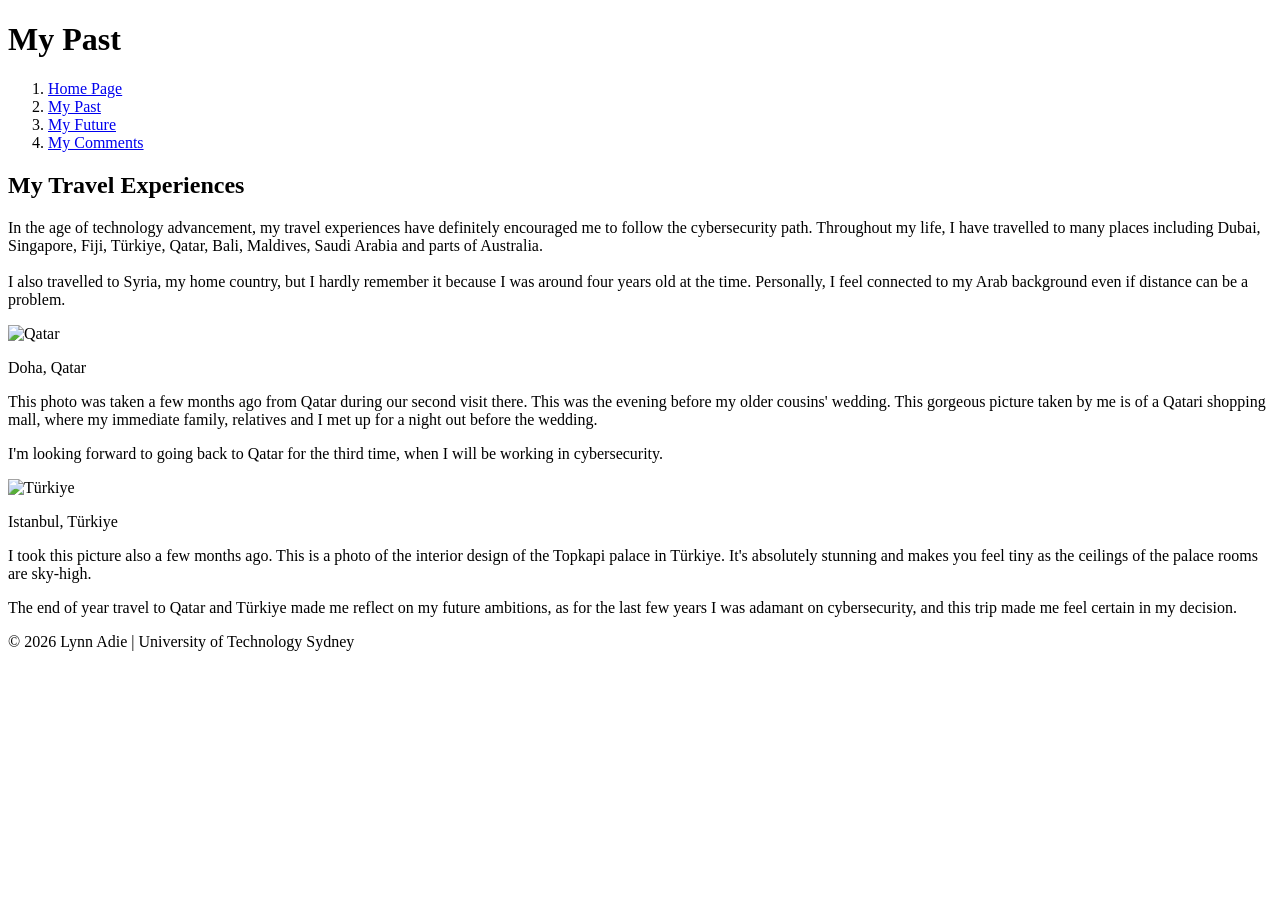
==== past.html @ b3c4d0c2 "Added past page" ====
<!DOCTYPE html>
<html>
<head>
  <link rel="stylesheet" href="websystems.css">
  <title>Past page</title>
</head>
<body>
  <h1 class="body-title">My Past</h1>

  <ol>
    <li><a href="index.html">Home Page</a></li>
    <li><a href="past.html">My Past</a></li>
    <li><a href="future.html">My Future</a></li>
    <li><a href="comments.html">My Comments</a></li>
  </ol>

  <main>
    <div class="main-card">
      <h2 class="body-title"> My Travel Experiences </h2>
      
      <div class="container">
        <p>In the age of technology advancement, my travel experiences have definitely encouraged me to follow the cybersecurity path. Throughout my life, I have travelled to many places including Dubai, Singapore, Fiji, Türkiye, Qatar, Bali, Maldives, Saudi Arabia and parts of Australia. <br><br>
        I also travelled to Syria, my home country, but I hardly remember it because I was around four years old at the time. Personally, I feel connected to my Arab background even if distance can be a problem.</p>
      </div>
      

      <div class="text-wrap-container">
        <img src="ta.jpeg" alt="Qatar" class="img-left">
        <p class="image-caption">Doha, Qatar</p>
        <p>This photo was taken a few months ago from Qatar during our second visit there. This was the evening before my older cousins' wedding. This gorgeous picture taken by me is of a Qatari shopping mall, where my immediate family, relatives and I met up for a night out before the wedding.</p>
        <p>I'm looking forward to going back to Qatar for the third time, when I will be working in cybersecurity.</p>
      </div>

      <div class="text-wrap-container">
        <img src="wa.jpeg" alt="Türkiye" class="img-right">
        <p class="image-caption">Istanbul, Türkiye</p>
        <p>I took this picture also a few months ago. This is a photo of the interior design of the Topkapi palace in Türkiye. It's absolutely stunning and makes you feel tiny as the ceilings of the palace rooms are sky-high.</p>
        <p>The end of year travel to Qatar and Türkiye made me reflect on my future ambitions, as for the last few years I was adamant on cybersecurity, and this trip made me feel certain in my decision.</p>
      </div>
    </div> 
  </main>

  <footer>
    <div class="footer-content">
      <p>&copy; 2026 Lynn Adie | University of Technology Sydney</p>
    </div>
  </footer>
</body>
</html>
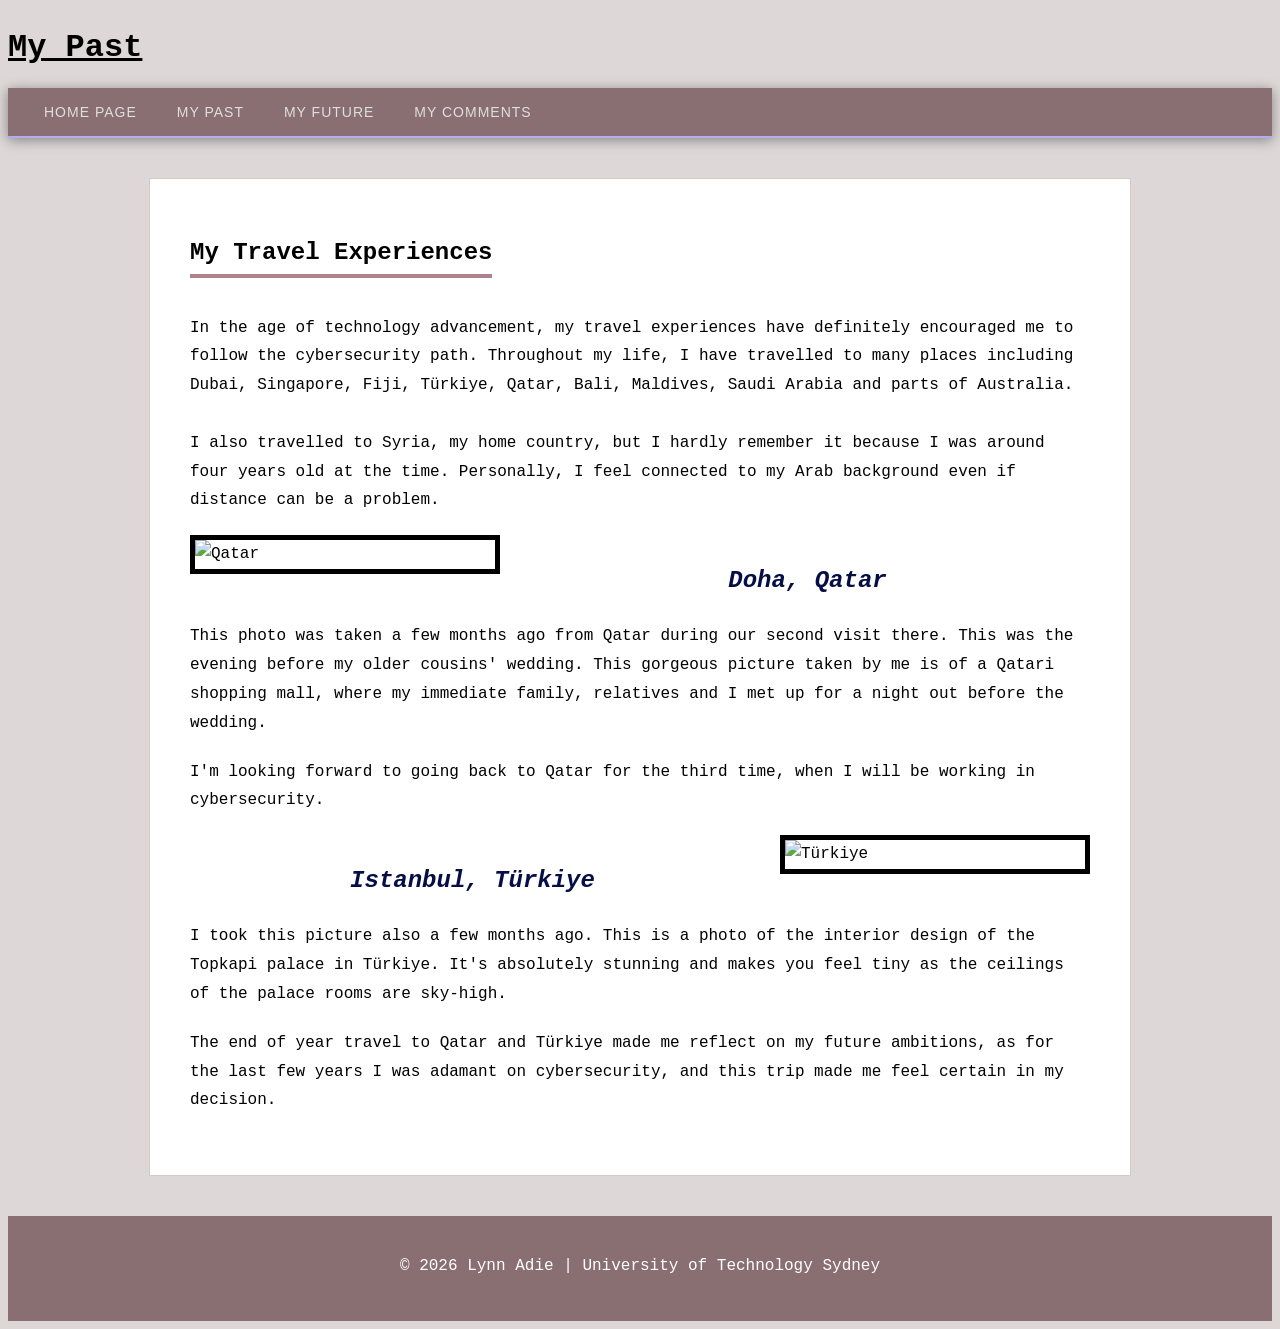
==== commit 37455f23: "Update past.html" ====
--- a/past.html
+++ b/past.html
@@ -25,14 +25,14 @@
       
 
       <div class="text-wrap-container">
-        <img src="ta.jpeg" alt="Qatar" class="img-left">
+        <img src="qatar.jpg" alt="Qatar" class="img-left">
         <p class="image-caption">Doha, Qatar</p>
         <p>This photo was taken a few months ago from Qatar during our second visit there. This was the evening before my older cousins' wedding. This gorgeous picture taken by me is of a Qatari shopping mall, where my immediate family, relatives and I met up for a night out before the wedding.</p>
         <p>I'm looking forward to going back to Qatar for the third time, when I will be working in cybersecurity.</p>
       </div>
 
       <div class="text-wrap-container">
-        <img src="wa.jpeg" alt="Türkiye" class="img-right">
+        <img src="turkey.jpg" alt="Türkiye" class="img-right">
         <p class="image-caption">Istanbul, Türkiye</p>
         <p>I took this picture also a few months ago. This is a photo of the interior design of the Topkapi palace in Türkiye. It's absolutely stunning and makes you feel tiny as the ceilings of the palace rooms are sky-high.</p>
         <p>The end of year travel to Qatar and Türkiye made me reflect on my future ambitions, as for the last few years I was adamant on cybersecurity, and this trip made me feel certain in my decision.</p>
--- a/websystems.css
+++ b/websystems.css
@@ -0,0 +1,255 @@
+body{
+    background-color: rgb(221, 215, 215);
+}
+
+ol {
+    margin: 0;
+    padding: 0 16px;
+    overflow: hidden;
+    background-color: #896e72;
+    display: flex;
+    align-items: center;
+    height: 48px;
+    box-shadow: 0 2px 12px rgba(0, 0, 0, 0.4);
+    border-bottom: 2px solid #b6abee;
+}
+
+li {
+    list-style: none;
+}
+
+li a {
+    display: block;
+    color: #e0e0e0;
+    text-align: center;
+    padding: 0 20px;
+    line-height: 48px;
+    text-decoration: none;
+    font-family: sans-serif;
+    font-size: 14px;
+    letter-spacing: 1px;
+    text-transform: uppercase;
+    transition: color 0.2s, background-color 0.2s;
+    border-radius: 4px;
+}
+
+li a:hover {
+    color: #f1d5d5;
+    background-color: rgba(254, 153, 150, 0.1);
+}
+
+body {
+  font-family: "Courier";  
+
+}
+
+
+
+p {
+  line-height: 1.8;
+  font-size: 16px;        
+  margin-bottom: 20px; 
+}
+
+h1 {
+  text-decoration: underline;
+  font-weight: bold;
+}
+
+h2 {
+  text-decoration: none;       
+  border-bottom: 4px solid #AF828D; 
+  padding-bottom: 8px;         
+  display: inline-block;        
+}
+
+.nickname {
+    font-style: italic;
+    color: #000000; 
+    font-weight: bold;
+    display: block; 
+    margin: 15px 0; 
+    border-left: 3px solid #AF828D; 
+    padding-left: 15px; 
+}
+
+.main-card {
+    background-color: white;
+    border: 1px solid #d1ccc0;
+    padding: 40px;
+    margin: 40px auto;
+    max-width: 900px;
+    clear: both; 
+}
+
+#graphic-design-header {
+    text-decoration: underline;
+    font-size: 18px;        
+    color: #382a2d;
+    margin-top: 20px;
+}
+
+
+
+.image-caption {
+    color: #050f46;             
+    text-align: center;       
+    font-size: 1.5em;           
+    font-style: italic;         
+    margin-bottom: 20px;  
+    font-weight: bold;    
+}
+
+
+.img-left {
+    float: left;            
+    margin: 0 25px 15px 0;  
+    border: 5px solid #000000; 
+    width: 350px;          
+    height: auto;
+}
+
+.img-right {
+    float: right;           
+    margin: 0 0 15px 25px;  
+    border: 5px solid #000000; 
+    width: 390px;
+    height: auto;
+}
+
+.img-left, .img-right {
+    width: 300px; 
+    border: 5px solid #000000;
+}
+
+
+.text-wrap-container {
+    overflow: hidden; 
+    margin-bottom: 40px;
+    width: 100%;
+    font-size: 16px;       
+    line-height: 1.8;     
+    margin: 0;
+
+}
+
+
+.img-left2 {
+    float: left;            
+    margin: 0 25px 15px 0;  
+    border: 5px solid #000000; 
+    width: 300px;          
+    height: auto;
+}
+
+.img-right2 {
+    float: right;           
+    margin: 0 0 15px 25px;  
+    border: 5px solid #000000; 
+    width: 400px;
+    height: auto;
+}
+
+
+
+.container {
+  display: flex;
+  align-items: center; 
+  gap: 30px;           
+}
+
+
+.tree, .tree ul {
+    list-style-type: none;
+    margin: 0;
+    padding: 0;
+    position: relative;
+
+}
+
+.tree ul {
+    margin-left: 30px; 
+}
+
+.tree li {
+    margin: 0;
+    padding: 10px 0 10px 25px; 
+    position: relative;
+}
+
+
+.tree li::before {
+    content: "";
+    position: absolute;
+    width: 25px;
+}
+
+.tree li::after {
+    content: "";
+    position: absolute;
+    top: 0;
+    left: 0;
+    height: 100%;
+    border-left: 2px solid #000000;
+}
+
+.tree li:last-child::after {
+    height: 22px; 
+    font-size: 22px;
+}
+
+body {
+  display: flex;
+  flex-direction: column;
+  min-height: 100vh;
+}
+main {
+  flex: 1;
+}
+
+
+footer {
+  background-color: #896e72;
+  color: #ffffff;
+  text-align: center;
+  padding: 20px 0; 
+  width: 100%;
+  margin-top: auto; 
+}
+
+.the-table {
+  border: 20px solid #000000;
+  border-collapse: collapse;
+  width: 100%;
+  margin-bottom: 20px;
+
+}
+
+.the-table, .the-table th, .the-table td {
+    border: 2px solid black;
+    border-collapse: collapse;
+}
+
+.the-table {
+  border: 3px solid #000000;
+  border-collapse: collapse;
+  width: 100%;
+  margin-bottom: 20px;
+  background-color: white;
+}
+
+.the-table th, .the-table td {
+  border: 1px solid #000000;
+  padding: 10px;
+  text-align: left;
+}
+
+.circle-list li {
+  list-style-type: disc;
+  padding-left: 20px;
+  display: list-item;
+  margin-bottom: 10px;
+}
+
+
+
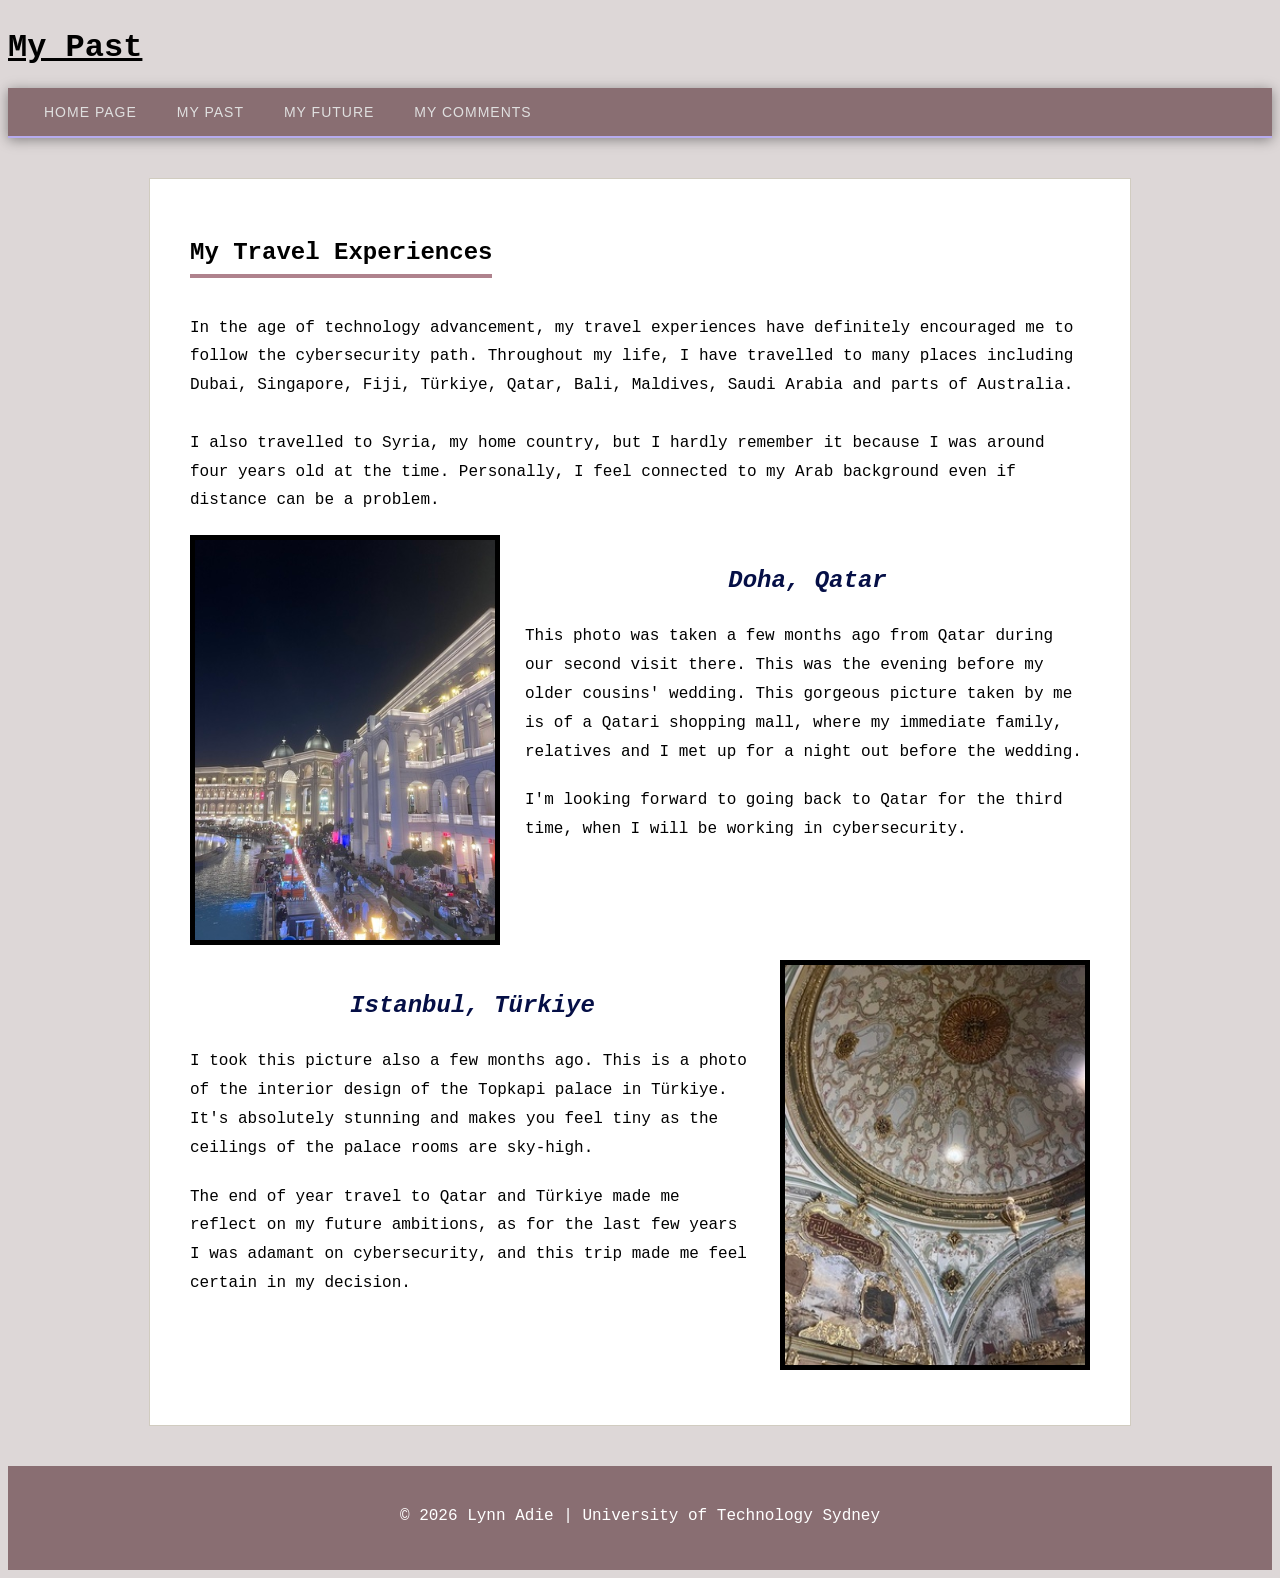
==== commit 78ecbacd: "Update past.html" ====
--- a/past.html
+++ b/past.html
@@ -25,14 +25,14 @@
       
 
       <div class="text-wrap-container">
-        <img src="qatar.jpg" alt="Qatar" class="img-left">
+        <img src="qatar.jpeg" alt="Qatar" class="img-left">
         <p class="image-caption">Doha, Qatar</p>
         <p>This photo was taken a few months ago from Qatar during our second visit there. This was the evening before my older cousins' wedding. This gorgeous picture taken by me is of a Qatari shopping mall, where my immediate family, relatives and I met up for a night out before the wedding.</p>
         <p>I'm looking forward to going back to Qatar for the third time, when I will be working in cybersecurity.</p>
       </div>
 
       <div class="text-wrap-container">
-        <img src="turkey.jpg" alt="Türkiye" class="img-right">
+        <img src="turkey.jpeg" alt="Türkiye" class="img-right">
         <p class="image-caption">Istanbul, Türkiye</p>
         <p>I took this picture also a few months ago. This is a photo of the interior design of the Topkapi palace in Türkiye. It's absolutely stunning and makes you feel tiny as the ceilings of the palace rooms are sky-high.</p>
         <p>The end of year travel to Qatar and Türkiye made me reflect on my future ambitions, as for the last few years I was adamant on cybersecurity, and this trip made me feel certain in my decision.</p>
